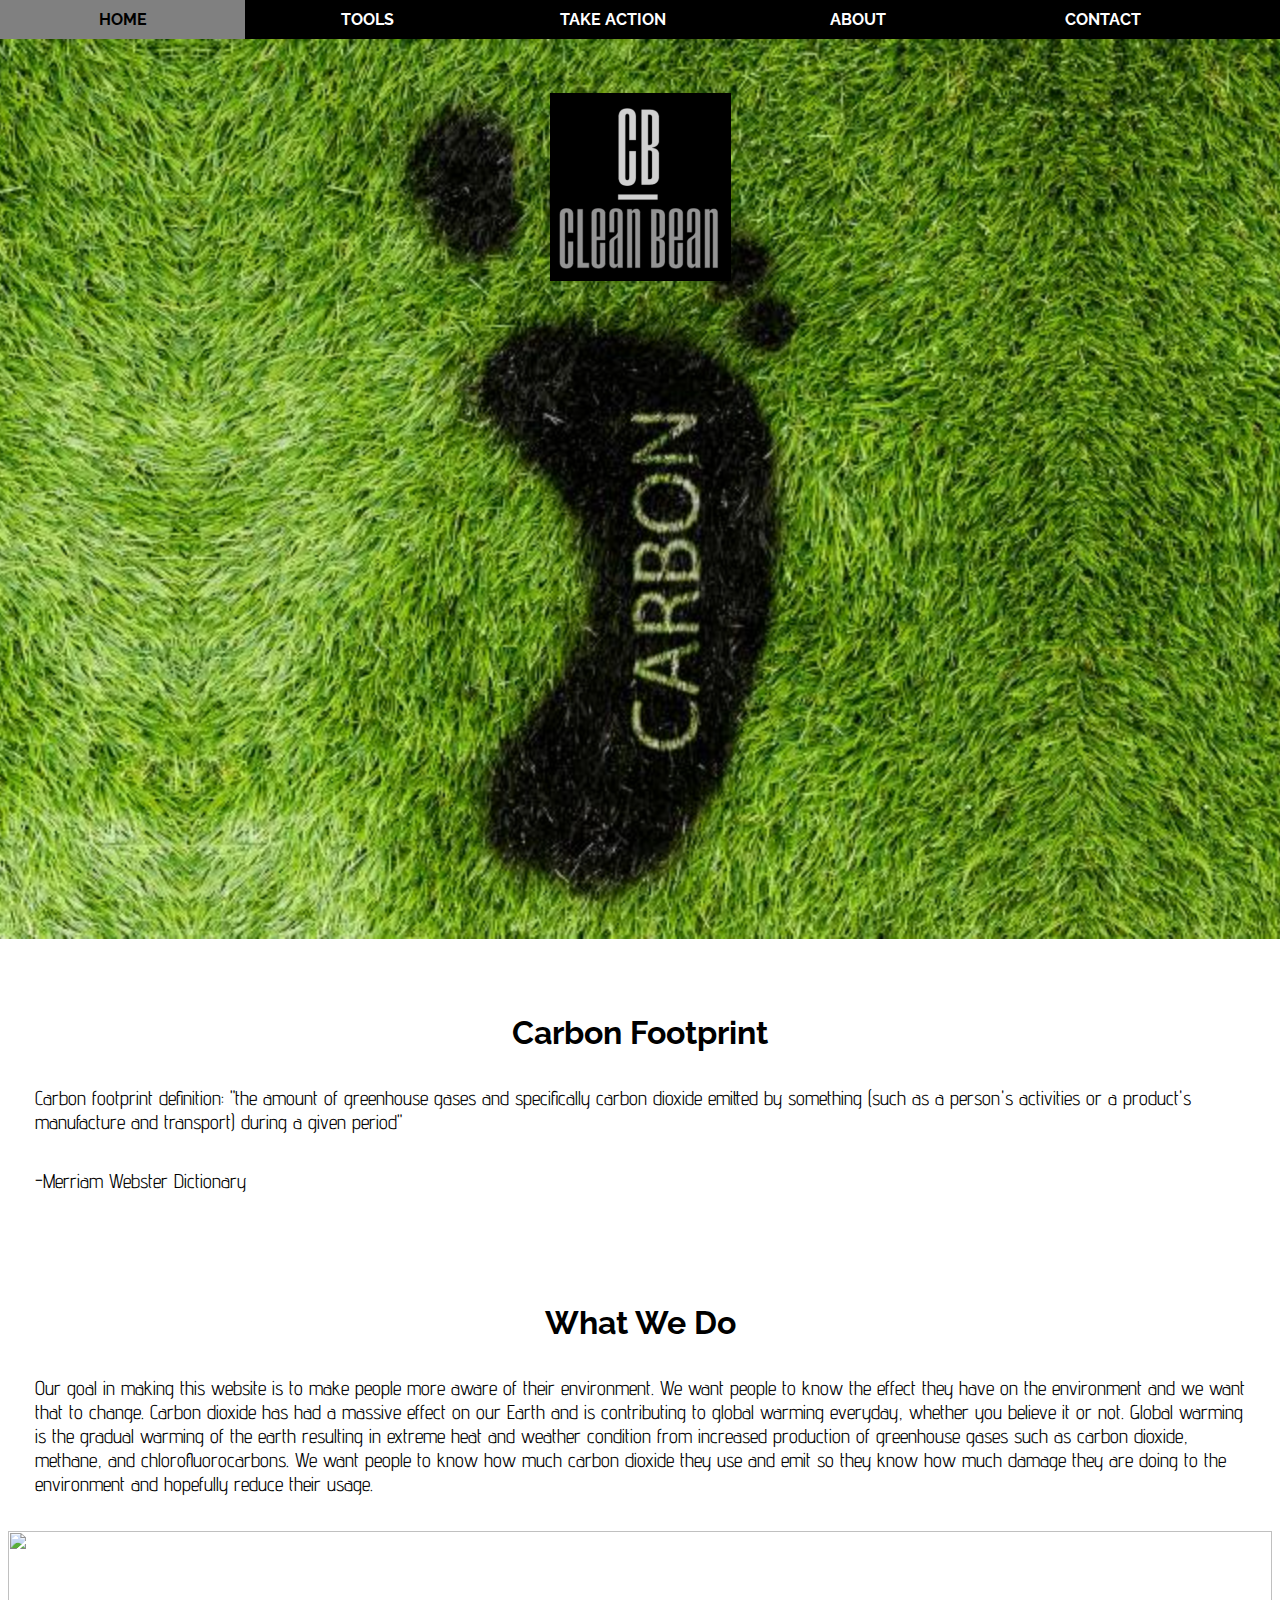
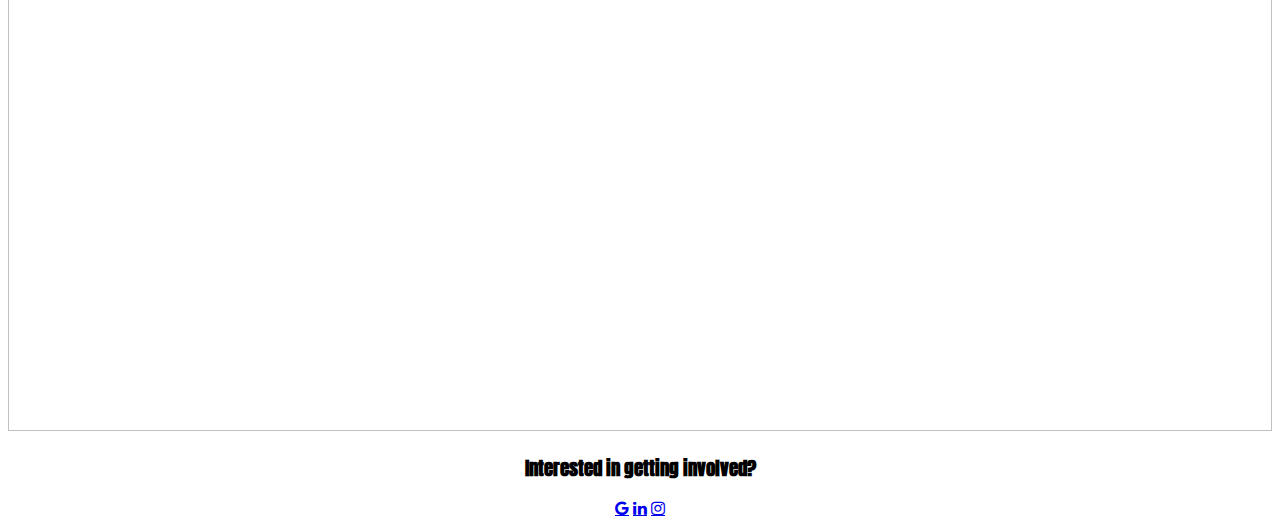
==== index.html @ 80c518c3 "UPDATED" ====
<!DOCTYPE html>

<html>

<style>
  body {
    background: white; no-repeat center center fixed;
    background-size: cover;
    height: 100%;
    overflow: scroll;
    border: 0px;
    margin: 0px auto;
  }
</style>

<head>
  <meta charset="UTF-8">
  <meta name="viewport" content="width=device-width, initial-scale=1"/>
  <meta name="viewport" content="width=device-width, initial-scale=1">
  <title>Clean Bean</title>
    <link rel="stylesheet" type="text/css" href="style.css">
    <link href="https://fonts.googleapis.com/css?family=Advent+Pro|Raleway&display=swap" rel="stylesheet">
    <link href="https://fonts.googleapis.com/css?family=Anton&display=swap" rel="stylesheet">
    <link rel="stylesheet" href="https://cdnjs.cloudflare.com/ajax/libs/font-awesome/4.7.0/css/font-awesome.min.css">
    <!-- bootstrap link -->
    <!-- <link rel="stylesheet" href="https://maxcdn.bootstrapcdn.com/bootstrap/3.4.0/css/bootstrap.min.css">
    <script src="https://ajax.googleapis.com/ajax/libs/jquery/3.4.1/jquery.min.js"></script>
    <script src="https://maxcdn.bootstrapcdn.com/bootstrap/3.4.0/js/bootstrap.min.js"></script> -->
    <style>
    body, html {
      height: 100%;
      margin: 0;
    }

    .bg {
      /* The image used */
      background-image: url("back.jpg");

      /* Full height */
      height: 100%;

      /* Center and scale the image nicely */
      background-position: center;
      background-repeat: no-repeat;
      background-size: cover;
    }
    </style>
</head>


<!-- <div class="wrapper">
  <h2>Elastic Tabs</h2>
  <h6>Click on tabs to see them in action</h6>
  <nav class="tabs">
    <div class="selector"></div>
    <a href="#" class="active"><i class="fab fa-superpowers"></i>Avengers</a>
    <a href="#"><i class="fas fa-hand-rock"></i>Hulk</a>
    <a href="#"><i class="fas fa-bolt"></i>Thor</a>
    <a href="#"><i class="fas fa-burn"></i>Marvel</a>
  </nav>
</div> -->

<div class="topnav">
  <a class="active" href="index.html">HOME</a>
  <a href="tools.html">TOOLS</a>
  <a href="takeaction.html">TAKE ACTION</a>
  <a href="about.html">ABOUT</a>
  <a href="contact.html">CONTACT</a>
</div>

<body>

  <div class="bg">
<br>
<br>
<br>
<center><a href= "tools.html"><img src= "logo.png" width= 181px height=187.5></a></div></center>


</div>

  <!-- </div>

<div class="container">
  <img src= "back.jpg" width= 1263.5px height= 855px>
        <div class="centered"><p style= "font-size: 100px; font-family: 'Anton', sans-serif; color: white; text-align: center">CLEAN BEAN</p></div>
</div>

</div> -->

<br>
<br>
<br>

<h1 style= "font-family: 'Raleway', sans-serif; text-align: center;"> Carbon Footprint</h1>
<p style= "font-family:  'Advent Pro', sans-serif; font-size: 20px; margin: 35px;">Carbon footprint definition: "the amount of greenhouse gases and specifically carbon dioxide emitted by something (such as a person's activities or a product's manufacture and transport) during a given period"</p></div>
<p style= "font-family:  'Advent Pro', sans-serif; font-size: 20px; margin: 35px;">-Merriam Webster Dictionary</p></div>

<br>
<br>
<br>


<h1 style= "font-family: 'Raleway', sans-serif; text-align: center;"> What We Do</h1>
<p style= "font-family:  'Advent Pro', sans-serif; font-size: 20px; margin: 35px;">Our goal in making this website is to make people more aware of their environment. We want people to know the effect they have on the environment and we want that to change. Carbon dioxide has had a massive effect on our Earth and is contributing to global warming everyday, whether you believe it or not. Global warming is the gradual warming of the earth resulting in extreme heat and weather condition from increased production of greenhouse gases such as carbon dioxide, methane, and chlorofluorocarbons. We want people to know how much carbon dioxide they use and emit so they know how much damage they are doing to the environment and hopefully reduce their usage.<br></p></div>

<div class="container">
  <img src= "https://dhggywfvre0o8.cloudfront.net/app/uploads/2017/11/22153252/Typeform-Blog-BlackFriday-Cover-AskAwesomely.jpg"  width= 1263.5px height= 500px>
        <h3><p style= "font-family: 'Anton', sans-serif; color: black; text-align: center;">Interested in getting involved?</p></h3>
          <a href="contact.html" class="fa fa-google"></a>
          <a href="https://www.linkedin.com/in/simaat-sarwar-587060181/" class="fa fa-linkedin"></a>
          <a href="https://www.instagram.com/ophellllia/?hl=en" class="fa fa-instagram"></a>

</div>

</div>
<!-- <div class="centered"> -->

<!-- <script type="text/json" src="navbar.js"></script> -->
</body>
---- style.css ----
.topnav {
    background-color: black;
    overflow: auto;
    float: none;


  }

  /* Style the links inside the navigation bar */
/* .topnav a {
    float: left;
    color: black;
    text-align: center;
    padding: 10px;
    text-decoration: none;
    font-size: 17px;
    width: 23%;
  } */

.topnav a {
     display: block;
     width: 225px;
     font-weight: bold;
     color: white;
     background-color:  black;
     text-align: center;
     padding: 10px;
     text-decoration: none;
     text-transform: uppercase;
     float: left;
     font-family:  'Raleway', sans-serif;

 }

  /* Change the color of links on hover */
 .topnav a:hover {
    background-color:  gray;
    color: black;
  }


  /* Container holding the image and the text */
  .container {
    position: relative;
    text-align: center;
    color: white;
  }

  /* Centered text */
.centered {
  position: absolute;
  top: 25%;
  left: 50%;
  transform: translate(-50%, -50%);
  font-size: 100;
  font-family:  'Advent Pro', sans-serif;
}

.column {
  float: left;
  width: 50%;
}

/* Clear floats after the columns */
.row:after {
  content: "";
  display: table;
  clear: both;
}


.button {
  background-color: #4CAF50; /* Green */
  border: none;
  color: white;
  padding: 16px 32px;
  text-align: center;
  text-decoration: none;
  display: inline-block;
  font-size: 16px;
  margin: 4px 2px;

  .button5 {
  background-color: white;
  color: black;
  border: 2px solid #555555;
}

.button5:hover {
  background-color: #555555;
  color: white;
}

.fa {
  padding: 20px;
  font-size: 30px;
  width: 30px;
  text-align: center;
  text-decoration: none;
  margin: 5px 2px;
  border-radius: 50%;
}

.fa:hover {
    opacity: 0.7;
}
.fa-google {
  background: #dd4b39;
  color: white;
}
.fa-linkedin {
background: #007bb5;
color: white;
}
.fa-instagram {
background: #125688;
color: white;
}

/* img{
  display: block;
  margin-left: auto;
  margin-right: auto;
  margin-top: 500px;
  width: 40%;
} */

/* body{
  font-family:  'Raleway', sans-serif;
}

h2{
  margin:0px;
  text-transform: uppercase;
}

h6{
  margin:0px;
  color:#777;
}

.wrapper{
  text-align:center;
  margin:50px auto;
}

.tabs{
  margin-top:50px;
  font-size:15px;
  padding:0px;
  list-style:none;
  background:#fff;
  box-shadow:0px 5px 20px rgba(0,0,0,0.1);
  display:inline-block;
  border-radius:50px;
  position:relative;
}

.tabs a{
  text-decoration:none;
  color: #777;
  text-transform:uppercase;
  padding:10px 20px;
  display:inline-block;
  position:relative;
  z-index:1;
  transition-duration:0.6s;
}

.tabs a.active{
  color:#fff;
}

.tabs a i{
  margin-right:5px;
}

.tabs .selector{
  height:100%;
  display:inline-block;
  position:absolute;
  left:0px;
  top:0px;
  z-index:1;
  border-radius:50px;
  transition-duration:0.6s;
  transition-timing-function: cubic-bezier(0.68, -0.55, 0.265, 1.55);

  background: #05abe0;
  background: -moz-linear-gradient(45deg, #05abe0 0%, #8200f4 100%);
  background: -webkit-linear-gradient(45deg, #05abe0 0%,#8200f4 100%);
  background: linear-gradient(45deg, #05abe0 0%,#8200f4 100%);
  filter: progid:DXImageTransform.Microsoft.gradient( startColorstr='#05abe0', endColorstr='#8200f4',GradientType=1 );
} */
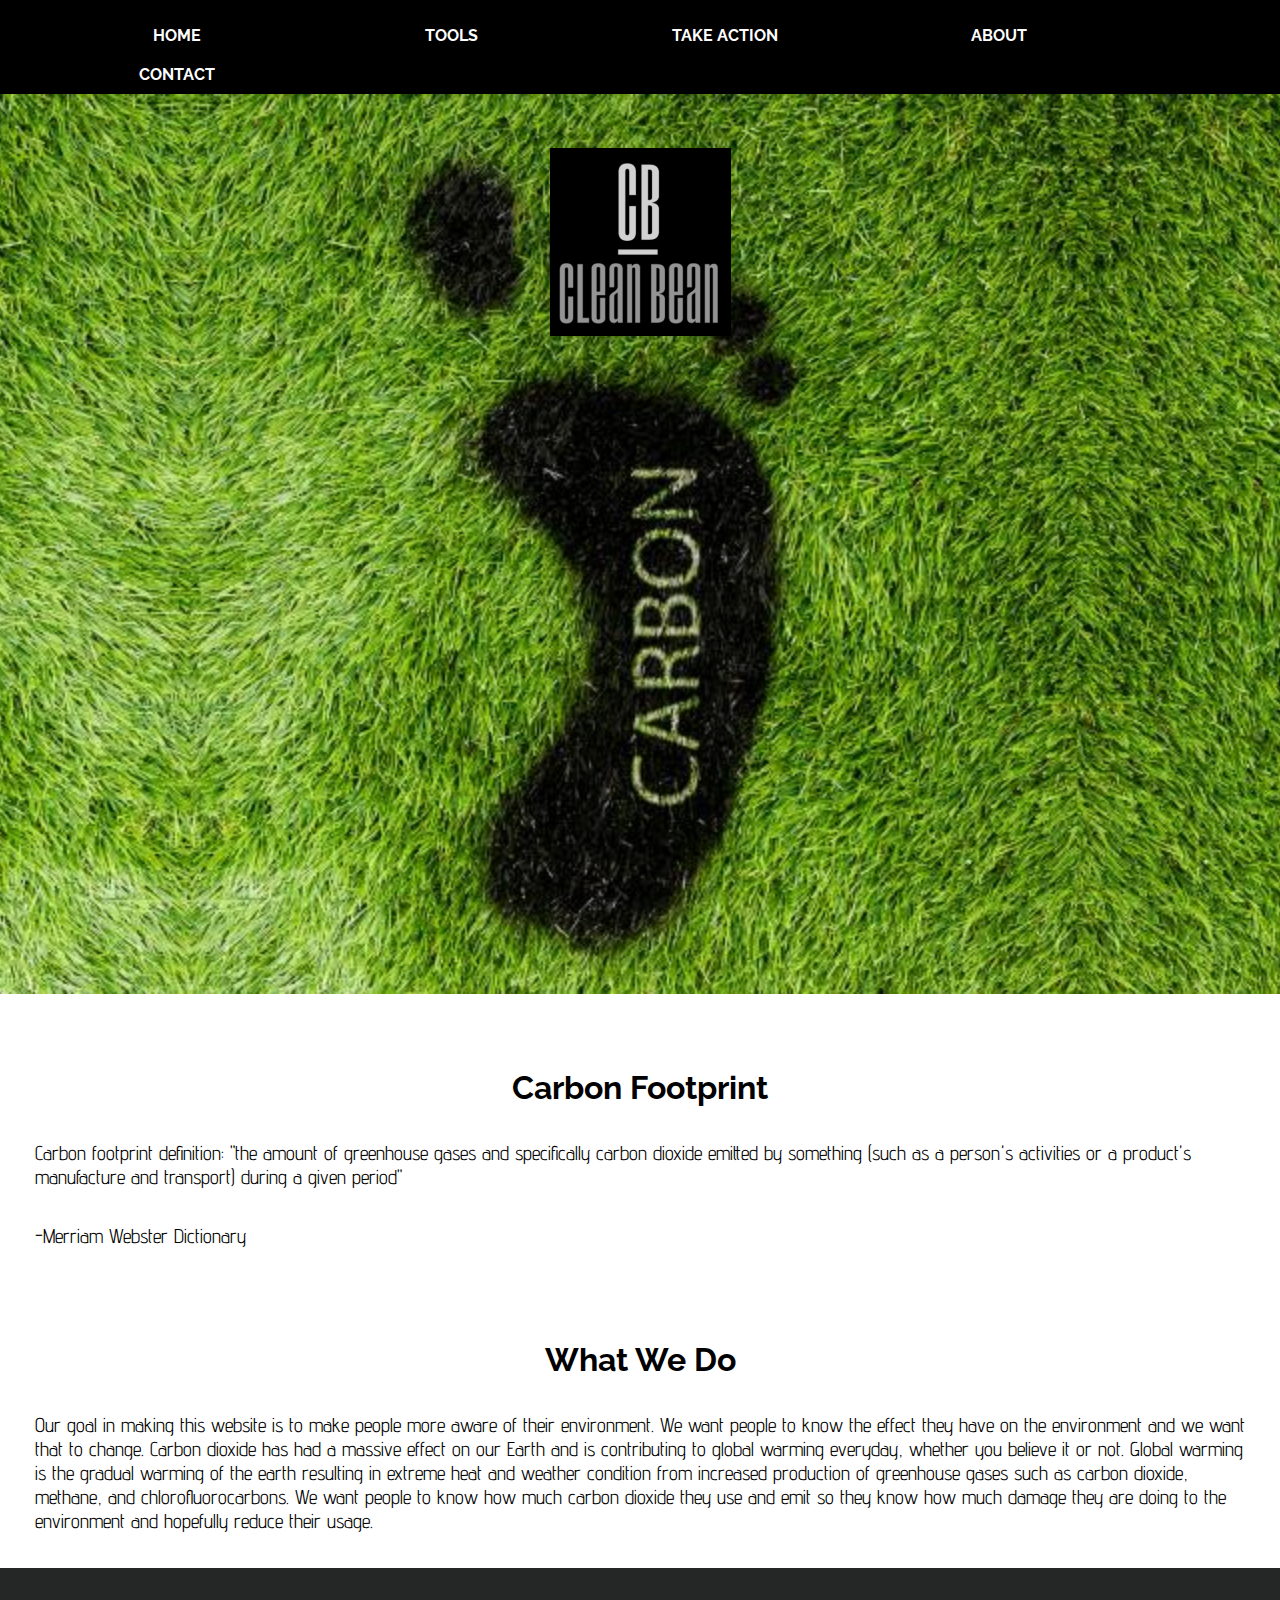
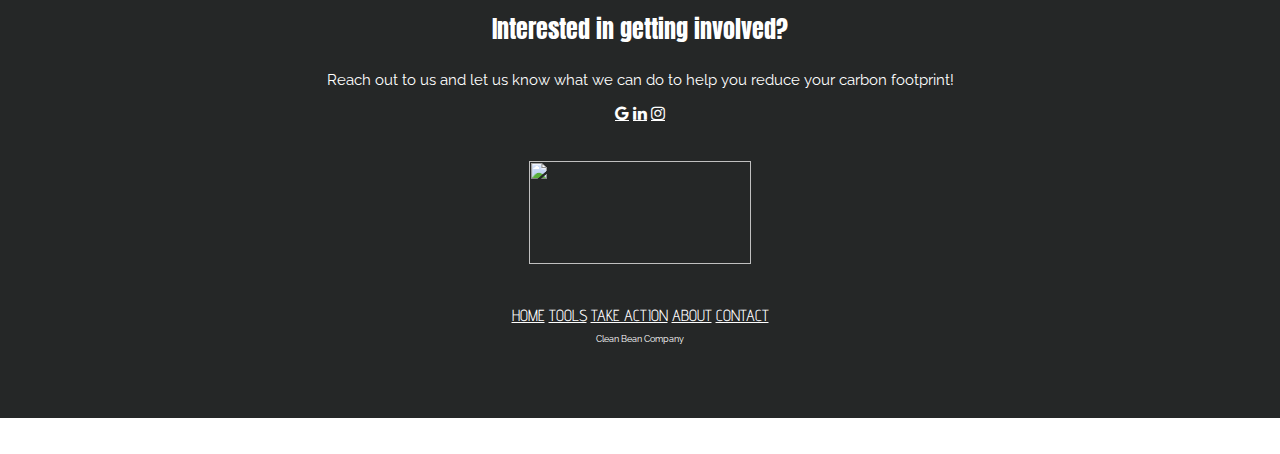
==== commit 5125cc4e: "UPDATED" ====
--- a/index.html
+++ b/index.html
@@ -44,28 +44,35 @@
       background-repeat: no-repeat;
       background-size: cover;
     }
+    a {
+  color: white;
+}
     </style>
 </head>
 
+<style>
+.footer {
+   left: 0;
+   bottom: 0;
+   width: 100%;
+   height: 50%;
+   background-color: #252727;
+   color: white;
+   text-align: center;
+   font-family:  'Advent Pro', sans-serif;
+}
 
-<!-- <div class="wrapper">
-  <h2>Elastic Tabs</h2>
-  <h6>Click on tabs to see them in action</h6>
-  <nav class="tabs">
-    <div class="selector"></div>
-    <a href="#" class="active"><i class="fab fa-superpowers"></i>Avengers</a>
-    <a href="#"><i class="fas fa-hand-rock"></i>Hulk</a>
-    <a href="#"><i class="fas fa-bolt"></i>Thor</a>
-    <a href="#"><i class="fas fa-burn"></i>Marvel</a>
-  </nav>
-</div> -->
+
+</style>
 
 <div class="topnav">
-  <a class="active" href="index.html">HOME</a>
-  <a href="tools.html">TOOLS</a>
-  <a href="takeaction.html">TAKE ACTION</a>
-  <a href="about.html">ABOUT</a>
-  <a href="contact.html">CONTACT</a>
+  <ul>
+    <li><a class="active" href="index.html">HOME</a></li>
+    <li><a href="tools.html">TOOLS</a></li>
+    <li><a href="takeaction.html">TAKE ACTION</a></li>
+    <li><a href="about.html">ABOUT</a></li>
+    <li><a href="contact.html">CONTACT</a></li>
+  </ul>
 </div>
 
 <body>
@@ -98,23 +105,37 @@
 
 <br>
 <br>
-<br>
+
 
 
 <h1 style= "font-family: 'Raleway', sans-serif; text-align: center;"> What We Do</h1>
 <p style= "font-family:  'Advent Pro', sans-serif; font-size: 20px; margin: 35px;">Our goal in making this website is to make people more aware of their environment. We want people to know the effect they have on the environment and we want that to change. Carbon dioxide has had a massive effect on our Earth and is contributing to global warming everyday, whether you believe it or not. Global warming is the gradual warming of the earth resulting in extreme heat and weather condition from increased production of greenhouse gases such as carbon dioxide, methane, and chlorofluorocarbons. We want people to know how much carbon dioxide they use and emit so they know how much damage they are doing to the environment and hopefully reduce their usage.<br></p></div>
 
-<div class="container">
-  <img src= "https://dhggywfvre0o8.cloudfront.net/app/uploads/2017/11/22153252/Typeform-Blog-BlackFriday-Cover-AskAwesomely.jpg"  width= 1263.5px height= 500px>
-        <h3><p style= "font-family: 'Anton', sans-serif; color: black; text-align: center;">Interested in getting involved?</p></h3>
-          <a href="contact.html" class="fa fa-google"></a>
-          <a href="https://www.linkedin.com/in/simaat-sarwar-587060181/" class="fa fa-linkedin"></a>
-          <a href="https://www.instagram.com/ophellllia/?hl=en" class="fa fa-instagram"></a>
+<div class="footer">
+  <br>
+  <p style= "font-size: 24px; font-family: 'Anton', sans-serif; color: white; text-align: center;">Interested in getting involved?</p>
+  <p style= "font-size: 15px; font-family: 'Raleway', sans-serif; color: white; text-align: center;">Reach out to us and let us know what we can do to help you reduce your carbon footprint!</p>
+    <!-- <a href="contact.html" class="fa fa-google"></a> -->
+    <a href="mailto:simaat.sarwar@gmail.com, kennanophelia@gmail.com" class="fa fa-google"></a>
+    <a href="https://www.linkedin.com/in/simaat-sarwar-587060181/" class="fa fa-linkedin"></a>
+    <a href="https://www.instagram.com/ophellllia/?hl=en" class="fa fa-instagram"></a>
+    <br><br><br>
+    <a href="https://girlswhocode.com/"><img src= "https://upload.wikimedia.org/wikipedia/commons/a/a1/GWC_logo_2016_.png" width= 222.15px height= 102.75px></a>
+    <br><br><br>
+    <a class="active" href="index.html">HOME</a>
+    <a href="tools.html">TOOLS</a>
+    <a href="takeaction.html">TAKE ACTION</a>
+    <a href="about.html">ABOUT</a>
+    <a href="contact.html">CONTACT</a>
+    <p style= "font-size: 9px; font-family: 'Raleway', sans-serif; color: white; text-align: center;">Clean Bean Company</p>
+</div>
+
+
+
+<br>
+<br>
+</div>
 
 </div>
 
-</div>
-<!-- <div class="centered"> -->
-
-<!-- <script type="text/json" src="navbar.js"></script> -->
 </body>
--- a/style.css
+++ b/style.css
@@ -2,6 +2,8 @@
     background-color: black;
     overflow: auto;
     float: none;
+    text-align: center;
+
 
 
   }
@@ -16,14 +18,18 @@
     font-size: 17px;
     width: 23%;
   } */
+.topnav li{
+      display:inline;
+  }
 
 .topnav a {
      display: block;
-     width: 225px;
+     width: 254px;
      font-weight: bold;
      color: white;
      background-color:  black;
      text-align: center;
+     display: inline-block;
      padding: 10px;
      text-decoration: none;
      text-transform: uppercase;
@@ -31,6 +37,7 @@
      font-family:  'Raleway', sans-serif;
 
  }
+
 
   /* Change the color of links on hover */
  .topnav a:hover {
@@ -117,6 +124,17 @@
 color: white;
 }
 
+.footer {
+   position: fixed;
+   left: 0;
+   bottom: 0;
+   width: 100%;
+   background-color: #404444;
+   color: white;
+   text-align: center;
+   font-family:  'Advent Pro', sans-serif;
+}
+
 /* img{
   display: block;
   margin-left: auto;
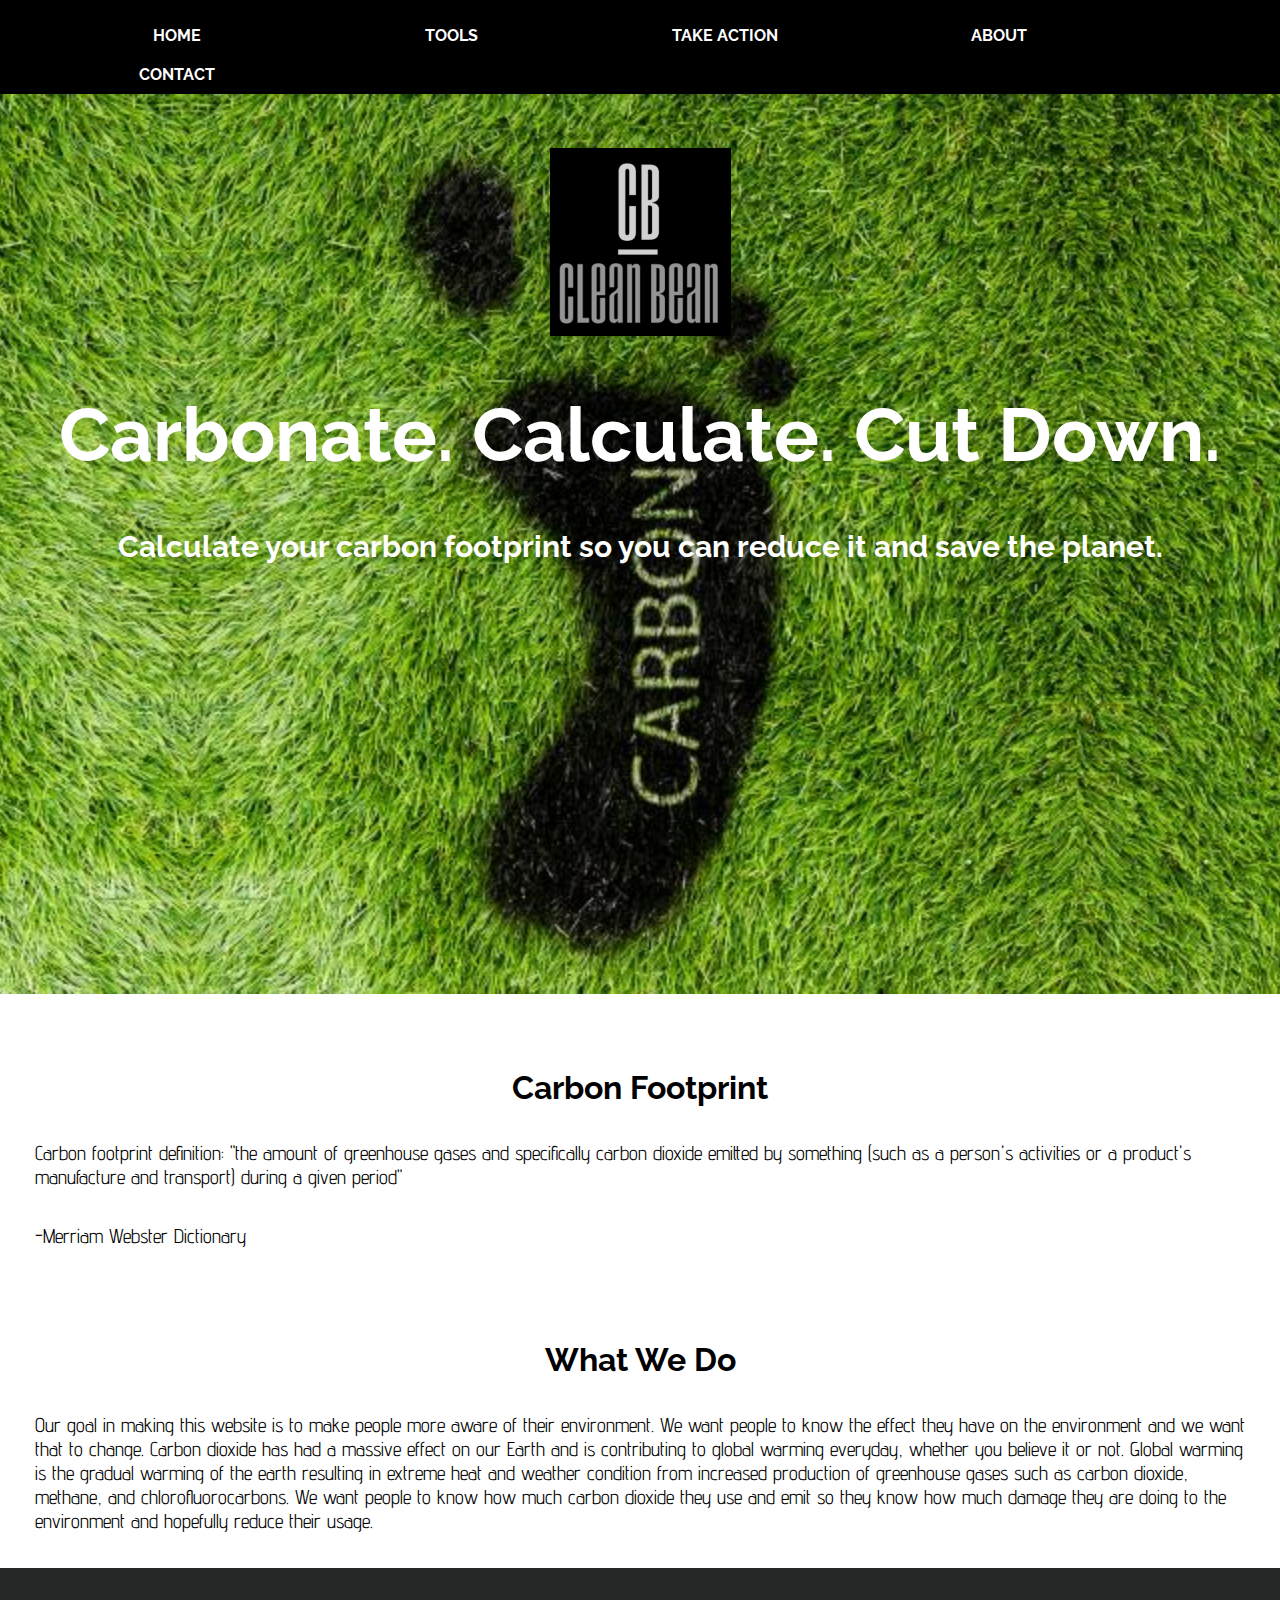
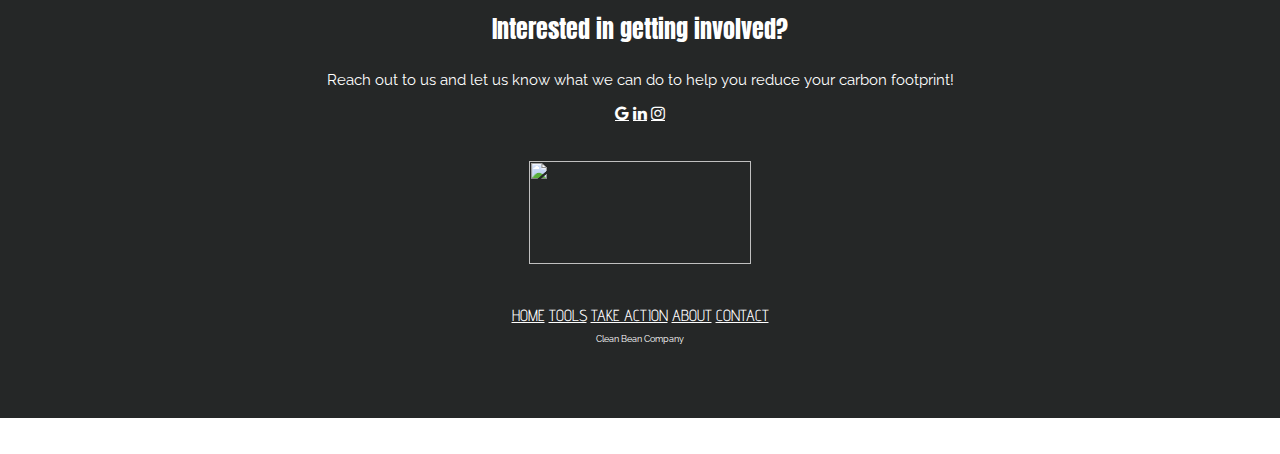
==== commit 04371360: "UPdated" ====
--- a/index.html
+++ b/index.html
@@ -81,8 +81,11 @@
 <br>
 <br>
 <br>
-<center><a href= "tools.html"><img src= "logo.png" width= 181px height=187.5></a></div></center>
-
+<center><a href= "tools.html"><img src= "logo.png" width= 181px height=187.5></a></center>
+<h1 style= "font-size: 75px; color: white; font-family: 'Raleway', sans-serif; text-align: center">Carbonate. Calculate. Cut Down.</h1>
+<h1 style= "font-size: 30px; color: white; font-family: 'Raleway', sans-serif; text-align: center">Calculate your carbon footprint so you can reduce it and save the planet.</h1>
+</div>
+</div>
 
 </div>
 
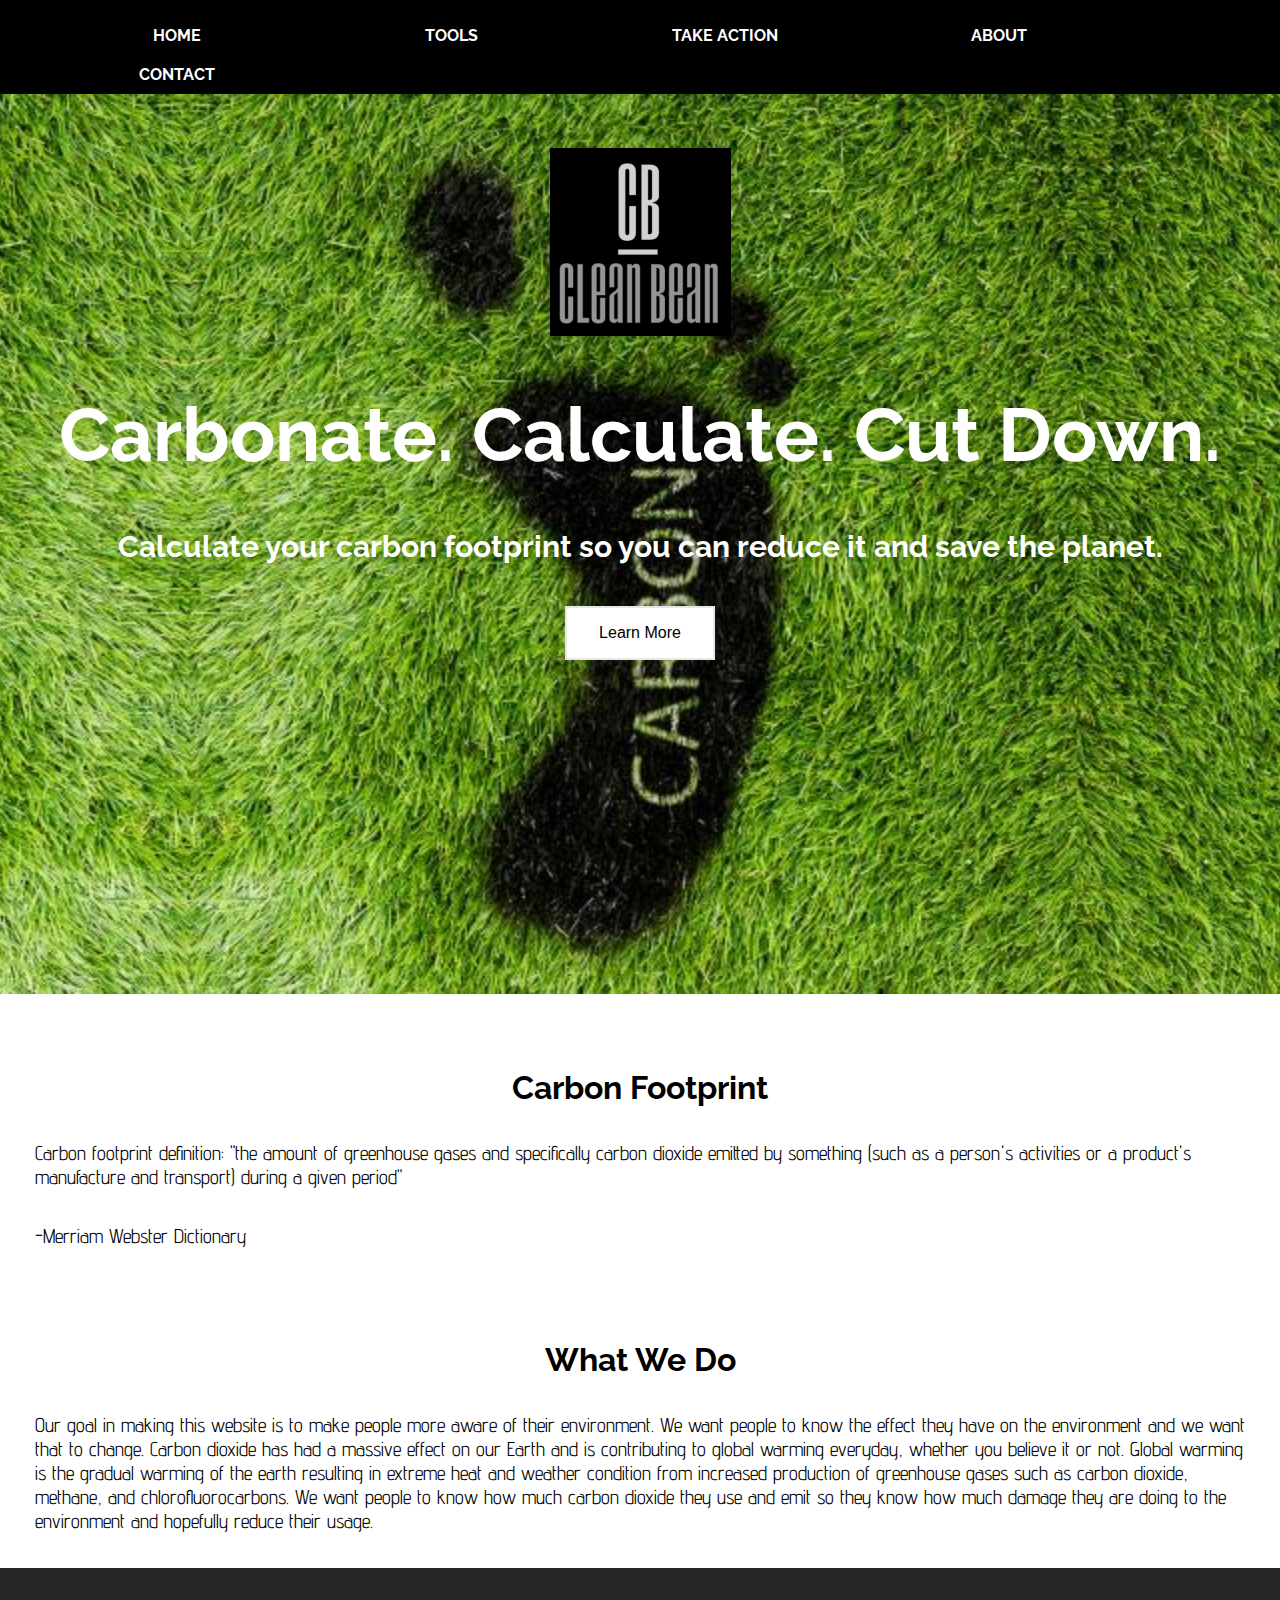
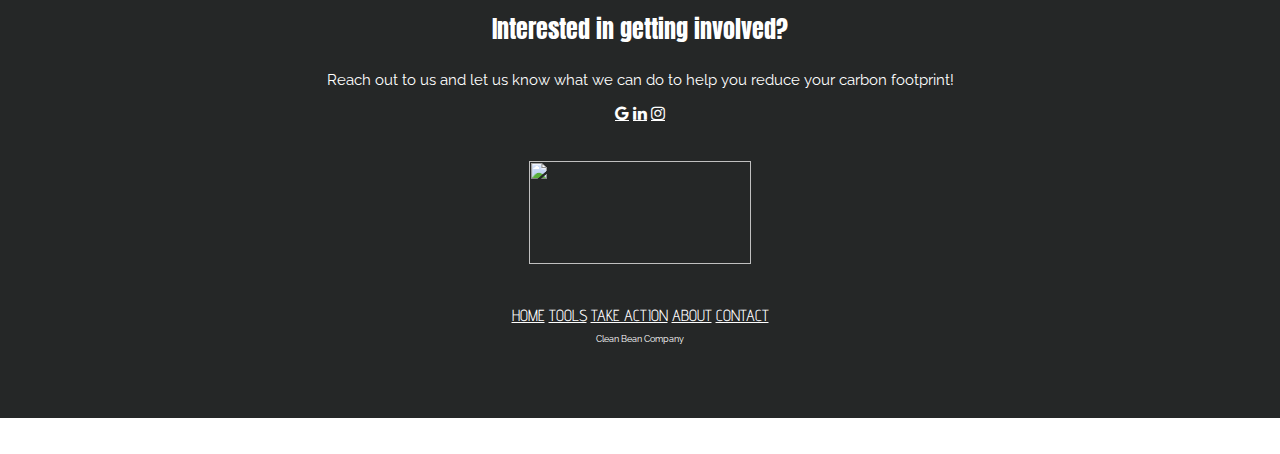
==== commit d928494d: "new" ====
--- a/index.html
+++ b/index.html
@@ -61,7 +61,27 @@
    text-align: center;
    font-family:  'Advent Pro', sans-serif;
 }
+.button {
+  background-color: #4CAF50; /* Green */
+  border: none;
+  color: white;
+  padding: 16px 32px;
+  text-align: center;
+  text-decoration: none;
+  display: inline-block;
+  font-size: 16px;
+  margin: 4px 2px;
+  -webkit-transition-duration: 0.4s; /* Safari */
+  transition-duration: 0.4s;
+  cursor: pointer;
+}
+.button4 {
+  background-color: white;
+  color: black;
+  border: 2px solid #e7e7e7;
+}
 
+.button4:hover {background-color: grey;}
 
 </style>
 
@@ -84,6 +104,7 @@
 <center><a href= "tools.html"><img src= "logo.png" width= 181px height=187.5></a></center>
 <h1 style= "font-size: 75px; color: white; font-family: 'Raleway', sans-serif; text-align: center">Carbonate. Calculate. Cut Down.</h1>
 <h1 style= "font-size: 30px; color: white; font-family: 'Raleway', sans-serif; text-align: center">Calculate your carbon footprint so you can reduce it and save the planet.</h1>
+<br><center><a href="tools.html"><button class="button button4">Learn More</button></center></a>
 </div>
 </div>
 
@@ -131,6 +152,8 @@
     <a href="about.html">ABOUT</a>
     <a href="contact.html">CONTACT</a>
     <p style= "font-size: 9px; font-family: 'Raleway', sans-serif; color: white; text-align: center;">Clean Bean Company</p>
+    <br>
+    <br>
 </div>
 
 
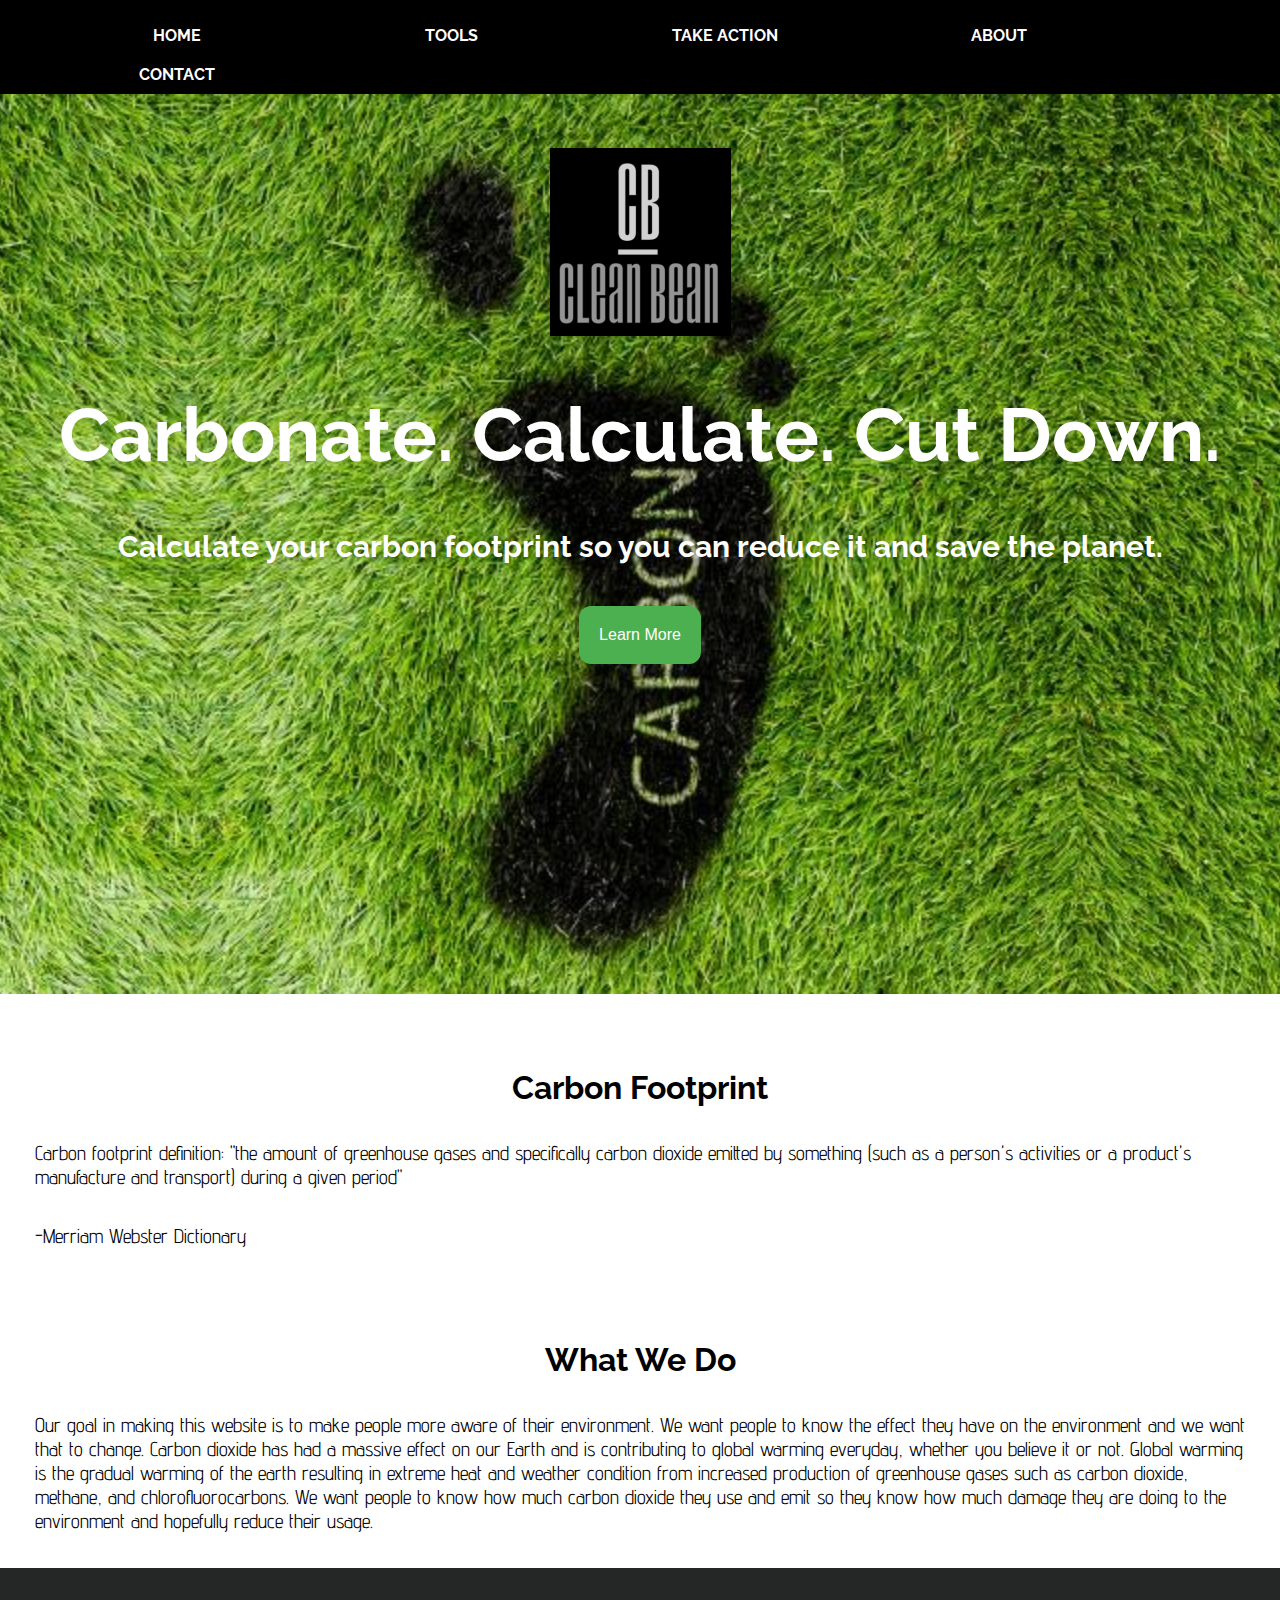
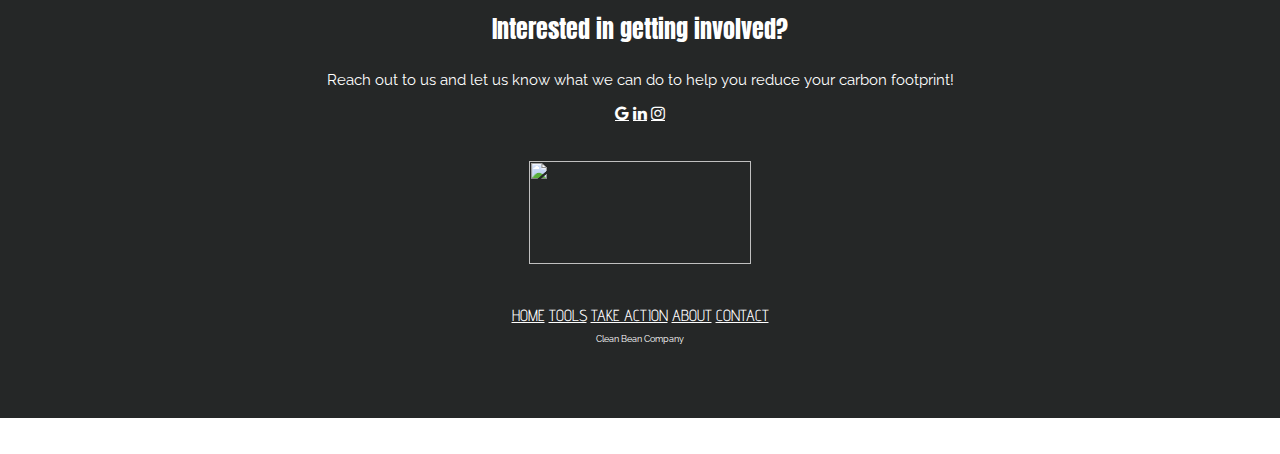
==== commit 7f3abac2: "API in progress" ====
--- a/index.html
+++ b/index.html
@@ -65,21 +65,15 @@
   background-color: #4CAF50; /* Green */
   border: none;
   color: white;
-  padding: 16px 32px;
+  padding: 20px;
   text-align: center;
   text-decoration: none;
   display: inline-block;
   font-size: 16px;
   margin: 4px 2px;
-  -webkit-transition-duration: 0.4s; /* Safari */
-  transition-duration: 0.4s;
   cursor: pointer;
 }
-.button4 {
-  background-color: white;
-  color: black;
-  border: 2px solid #e7e7e7;
-}
+.button4 {border-radius: 12px;}
 
 .button4:hover {background-color: grey;}
 
@@ -130,8 +124,6 @@
 <br>
 <br>
 
-
-
 <h1 style= "font-family: 'Raleway', sans-serif; text-align: center;"> What We Do</h1>
 <p style= "font-family:  'Advent Pro', sans-serif; font-size: 20px; margin: 35px;">Our goal in making this website is to make people more aware of their environment. We want people to know the effect they have on the environment and we want that to change. Carbon dioxide has had a massive effect on our Earth and is contributing to global warming everyday, whether you believe it or not. Global warming is the gradual warming of the earth resulting in extreme heat and weather condition from increased production of greenhouse gases such as carbon dioxide, methane, and chlorofluorocarbons. We want people to know how much carbon dioxide they use and emit so they know how much damage they are doing to the environment and hopefully reduce their usage.<br></p></div>
 
@@ -156,12 +148,8 @@
     <br>
 </div>
 
-
-
 <br>
 <br>
-</div>
-
-</div>
 
 </body>
+<html>
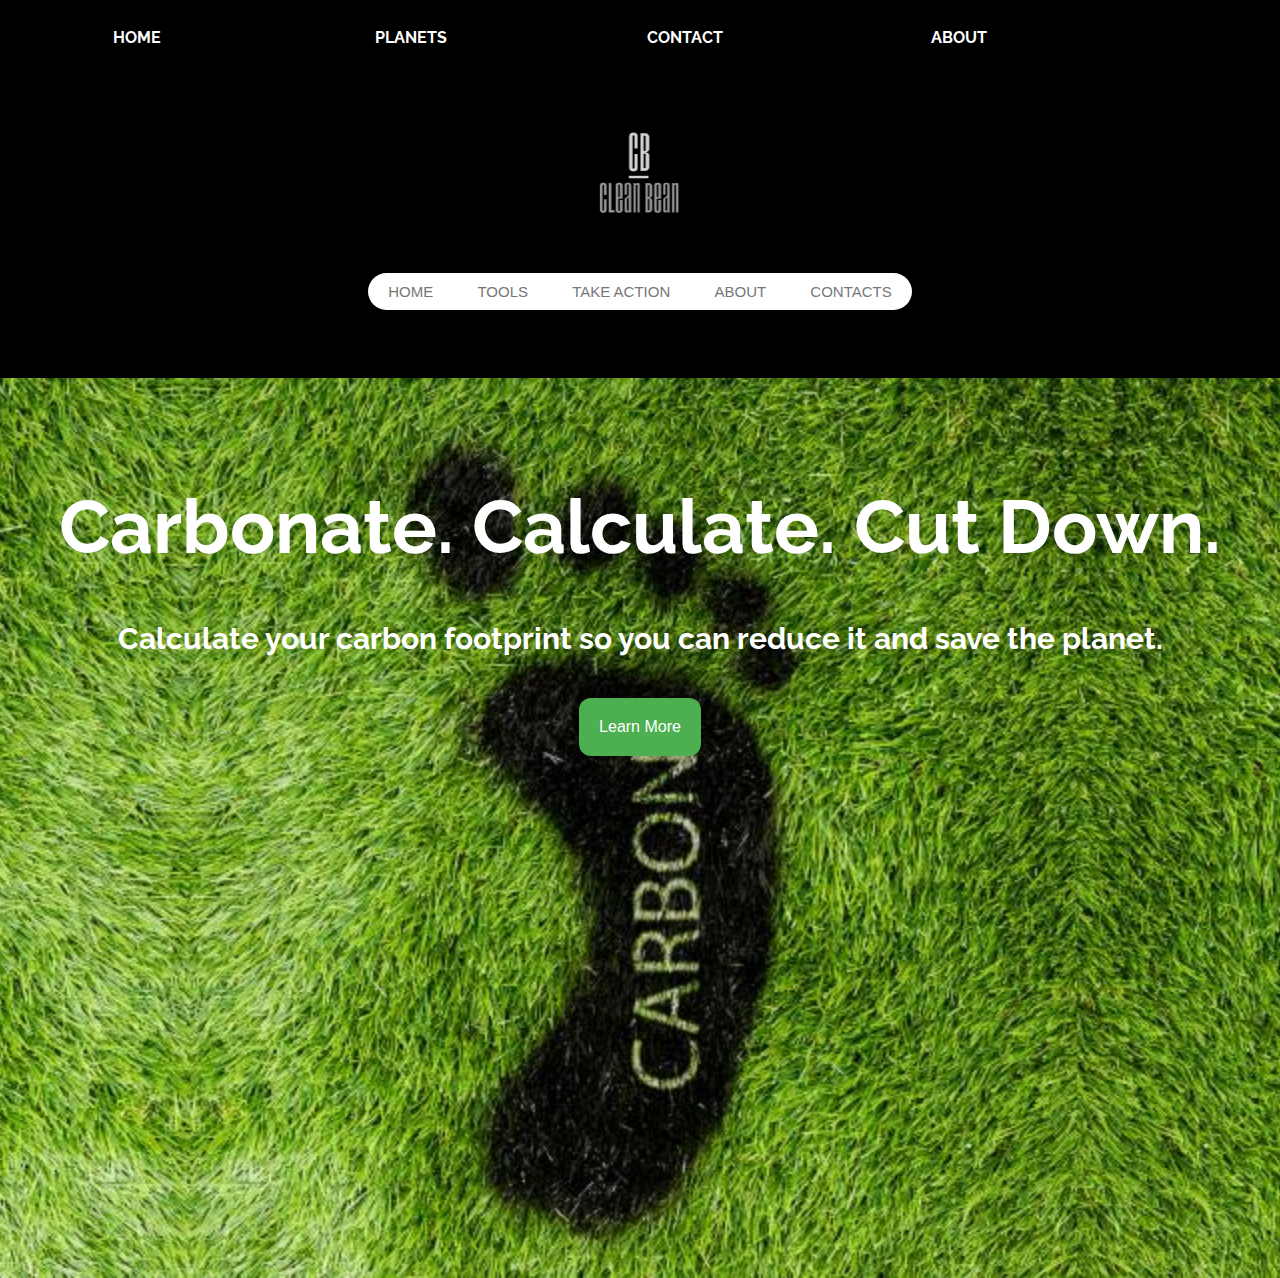
==== commit 5f0256d7: "updated" ====
--- a/index.html
+++ b/index.html
@@ -4,21 +4,31 @@
 
 <style>
   body {
-    background: white; no-repeat center center fixed;
+    background: black; no-repeat center center fixed;
     background-size: cover;
     height: 100%;
     overflow: scroll;
-    border: 0px;
-    margin: 0px auto;
   }
 </style>
+
 
 <head>
   <meta charset="UTF-8">
   <meta name="viewport" content="width=device-width, initial-scale=1"/>
-  <meta name="viewport" content="width=device-width, initial-scale=1">
-  <title>Clean Bean</title>
+  <title>Cosmos</title>
     <link rel="stylesheet" type="text/css" href="style.css">
+<<<<<<< Updated upstream
+  <link href="https://fonts.googleapis.com/css?family=Josefin+Slab|Monoton&display=swap" rel="stylesheet">
+  <link href="https://fonts.googleapis.com/css?family=Poiret+One&display=swap" rel="stylesheet">
+</head>
+
+<div class="topnav">
+  <a class="active" href="home.html">Home</a>
+  <a href="planets.html">Planets</a>
+  <a href="contact.html">Contact</a>
+  <a href="about.html">About</a>
+</div>
+=======
     <link href="https://fonts.googleapis.com/css?family=Advent+Pro|Raleway&display=swap" rel="stylesheet">
     <link href="https://fonts.googleapis.com/css?family=Anton&display=swap" rel="stylesheet">
     <link rel="stylesheet" href="https://cdnjs.cloudflare.com/ajax/libs/font-awesome/4.7.0/css/font-awesome.min.css">
@@ -26,6 +36,8 @@
     <!-- <link rel="stylesheet" href="https://maxcdn.bootstrapcdn.com/bootstrap/3.4.0/css/bootstrap.min.css">
     <script src="https://ajax.googleapis.com/ajax/libs/jquery/3.4.1/jquery.min.js"></script>
     <script src="https://maxcdn.bootstrapcdn.com/bootstrap/3.4.0/js/bootstrap.min.js"></script> -->
+    <script src="java.js" type="text/javascript"></script>
+    
     <style>
     body, html {
       height: 100%;
@@ -55,7 +67,7 @@
    left: 0;
    bottom: 0;
    width: 100%;
-   height: 50%;
+   height: 70%;
    background-color: #252727;
    color: white;
    text-align: center;
@@ -77,9 +89,80 @@
 
 .button4:hover {background-color: grey;}
 
+
+@import url('https://fonts.googleapis.com/css?family=Roboto');
+
+body{
+  font-family: 'Roboto', sans-serif;
+}
+
+h2{
+  margin:0px;
+  text-transform: uppercase;
+}
+
+h6{
+  margin:0px;
+  color:#777;
+}
+
+.wrapper{
+  text-align:center;
+  margin:50px auto;
+}
+
+.tabs{
+  margin-top:50px;
+  font-size:15px;
+  padding:0px;
+  list-style:none;
+  background:#fff;
+  box-shadow:0px 5px 20px rgba(0,0,0,0.1);
+  display:inline-block;
+  border-radius:50px;
+  position:relative;
+}
+
+.tabs a{
+  text-decoration:none;
+  color: #777;
+  text-transform:uppercase;
+  padding:10px 20px;
+  display:inline-block;
+  position:relative;
+  z-index:1;
+  transition-duration:0.6s;
+}
+
+.tabs a.active{
+  color:#fff;
+}
+
+.tabs a i{
+  margin-right:5px;
+}
+
+.tabs .selector{
+  height:100%;
+  display:inline-block;
+  position:absolute;
+  left:0px;
+  top:0px;
+  z-index:1;
+  border-radius:50px;
+  transition-duration:0.6s;
+  transition-timing-function: cubic-bezier(0.68, -0.55, 0.265, 1.55);
+  
+  background: #05abe0;
+  background: -moz-linear-gradient(45deg, #05abe0 0%, #8200f4 100%);
+  background: -webkit-linear-gradient(45deg, #05abe0 0%,#8200f4 100%);
+  background: linear-gradient(45deg, #05abe0 0%,#8200f4 100%);
+  filter: progid:DXImageTransform.Microsoft.gradient( startColorstr='#05abe0', endColorstr='#8200f4',GradientType=1 );
+}
+
 </style>
 
-<div class="topnav">
+<!-- <div class="topnav">
   <ul>
     <li><a class="active" href="index.html">HOME</a></li>
     <li><a href="tools.html">TOOLS</a></li>
@@ -87,15 +170,41 @@
     <li><a href="about.html">ABOUT</a></li>
     <li><a href="contact.html">CONTACT</a></li>
   </ul>
-</div>
-
-<body>
-
+</div> -->
+>>>>>>> Stashed changes
+
+<!-- <nav>
+  <div class="nav-wrapper">
+    <a href="#" class="brand-logo">Logo</a>
+    <ul id="nav-mobile" class="right hide-on-med-and-down">
+      <li><a href="sass.html">Sass</a></li>
+      <li><a href="badges.html">Components</a></li>
+      <li><a href="collapsible.html">JavaScript</a></li>
+    </ul>
+  </div>
+</nav> -->
+
+
+<div class="wrapper">
+    <center><a href= "tools.html"><img src= "logo.png" width= 90.5px height=93.75></a></center>
+    
+    <nav class="tabs">
+        <div class="selector"></div>
+        <a href="index.html">Home</a>
+        <a href="tools.html">Tools</a>
+        <a href="takeaction.html">Take Action</a>
+        <a href="about.html">About</a>
+        <a href="contact.html">Contacts</a>
+      </nav>
+    </div>
+
+<<<<<<< Updated upstream
+=======
   <div class="bg">
 <br>
 <br>
 <br>
-<center><a href= "tools.html"><img src= "logo.png" width= 181px height=187.5></a></center>
+<!-- <center><a href= "tools.html"><img src= "logo.png" width= 181px height=187.5></a></center> -->
 <h1 style= "font-size: 75px; color: white; font-family: 'Raleway', sans-serif; text-align: center">Carbonate. Calculate. Cut Down.</h1>
 <h1 style= "font-size: 30px; color: white; font-family: 'Raleway', sans-serif; text-align: center">Calculate your carbon footprint so you can reduce it and save the planet.</h1>
 <br><center><a href="tools.html"><button class="button button4">Learn More</button></center></a>
@@ -106,50 +215,10 @@
 
   <!-- </div>
 
+>>>>>>> Stashed changes
 <div class="container">
-  <img src= "back.jpg" width= 1263.5px height= 855px>
-        <div class="centered"><p style= "font-size: 100px; font-family: 'Anton', sans-serif; color: white; text-align: center">CLEAN BEAN</p></div>
-</div>
-
-</div> -->
-
-<br>
-<br>
-<br>
-
-<h1 style= "font-family: 'Raleway', sans-serif; text-align: center;"> Carbon Footprint</h1>
-<p style= "font-family:  'Advent Pro', sans-serif; font-size: 20px; margin: 35px;">Carbon footprint definition: "the amount of greenhouse gases and specifically carbon dioxide emitted by something (such as a person's activities or a product's manufacture and transport) during a given period"</p></div>
-<p style= "font-family:  'Advent Pro', sans-serif; font-size: 20px; margin: 35px;">-Merriam Webster Dictionary</p></div>
-
-<br>
-<br>
-
-<h1 style= "font-family: 'Raleway', sans-serif; text-align: center;"> What We Do</h1>
-<p style= "font-family:  'Advent Pro', sans-serif; font-size: 20px; margin: 35px;">Our goal in making this website is to make people more aware of their environment. We want people to know the effect they have on the environment and we want that to change. Carbon dioxide has had a massive effect on our Earth and is contributing to global warming everyday, whether you believe it or not. Global warming is the gradual warming of the earth resulting in extreme heat and weather condition from increased production of greenhouse gases such as carbon dioxide, methane, and chlorofluorocarbons. We want people to know how much carbon dioxide they use and emit so they know how much damage they are doing to the environment and hopefully reduce their usage.<br></p></div>
-
-<div class="footer">
-  <br>
-  <p style= "font-size: 24px; font-family: 'Anton', sans-serif; color: white; text-align: center;">Interested in getting involved?</p>
-  <p style= "font-size: 15px; font-family: 'Raleway', sans-serif; color: white; text-align: center;">Reach out to us and let us know what we can do to help you reduce your carbon footprint!</p>
-    <!-- <a href="contact.html" class="fa fa-google"></a> -->
-    <a href="mailto:simaat.sarwar@gmail.com, kennanophelia@gmail.com" class="fa fa-google"></a>
-    <a href="https://www.linkedin.com/in/simaat-sarwar-587060181/" class="fa fa-linkedin"></a>
-    <a href="https://www.instagram.com/ophellllia/?hl=en" class="fa fa-instagram"></a>
-    <br><br><br>
-    <a href="https://girlswhocode.com/"><img src= "https://upload.wikimedia.org/wikipedia/commons/a/a1/GWC_logo_2016_.png" width= 222.15px height= 102.75px></a>
-    <br><br><br>
-    <a class="active" href="index.html">HOME</a>
-    <a href="tools.html">TOOLS</a>
-    <a href="takeaction.html">TAKE ACTION</a>
-    <a href="about.html">ABOUT</a>
-    <a href="contact.html">CONTACT</a>
-    <p style= "font-size: 9px; font-family: 'Raleway', sans-serif; color: white; text-align: center;">Clean Bean Company</p>
-    <br>
-    <br>
-</div>
-
-<br>
-<br>
+<img src= "back.jpg">
+<div class="centered"><p style= "font-size: 175px; font-family: 'Monoton', cursive; text-align: center">COSMOS</p></div>
+</div>
 
 </body>
-<html>
--- a/style.css
+++ b/style.css
@@ -210,3 +210,73 @@
   background: linear-gradient(45deg, #05abe0 0%,#8200f4 100%);
   filter: progid:DXImageTransform.Microsoft.gradient( startColorstr='#05abe0', endColorstr='#8200f4',GradientType=1 );
 } */
+
+@import url('https://fonts.googleapis.com/css?family=Roboto');
+
+body{
+  font-family: 'Roboto', sans-serif;
+}
+
+h2{
+  margin:0px;
+  text-transform: uppercase;
+}
+
+h6{
+  margin:0px;
+  color:#777;
+}
+
+.wrapper{
+  text-align:center;
+  margin:50px auto;
+}
+
+.tabs{
+  margin-top:50px;
+  font-size:15px;
+  padding:0px;
+  list-style:none;
+  background:#fff;
+  box-shadow:0px 5px 20px rgba(0,0,0,0.1);
+  display:inline-block;
+  border-radius:50px;
+  position:relative;
+}
+
+.tabs a{
+  text-decoration:none;
+  color: #777;
+  text-transform:uppercase;
+  padding:10px 20px;
+  display:inline-block;
+  position:relative;
+  z-index:1;
+  transition-duration:0.6s;
+}
+
+.tabs a.active{
+  color:#fff;
+}
+
+.tabs a i{
+  margin-right:5px;
+}
+
+.tabs .selector{
+  height:100%;
+  display:inline-block;
+  position:absolute;
+  left:0px;
+  top:0px;
+  z-index:1;
+  border-radius:50px;
+  transition-duration:0.6s;
+  transition-timing-function: cubic-bezier(0.68, -0.55, 0.265, 1.55);
+  
+  background: #05abe0;
+  background: -moz-linear-gradient(45deg, #05abe0 0%, #8200f4 100%);
+  background: -webkit-linear-gradient(45deg, #05abe0 0%,#8200f4 100%);
+  background: linear-gradient(45deg, #05abe0 0%,#8200f4 100%);
+  filter: progid:DXImageTransform.Microsoft.gradient( startColorstr='#05abe0', endColorstr='#8200f4',GradientType=1 );
+}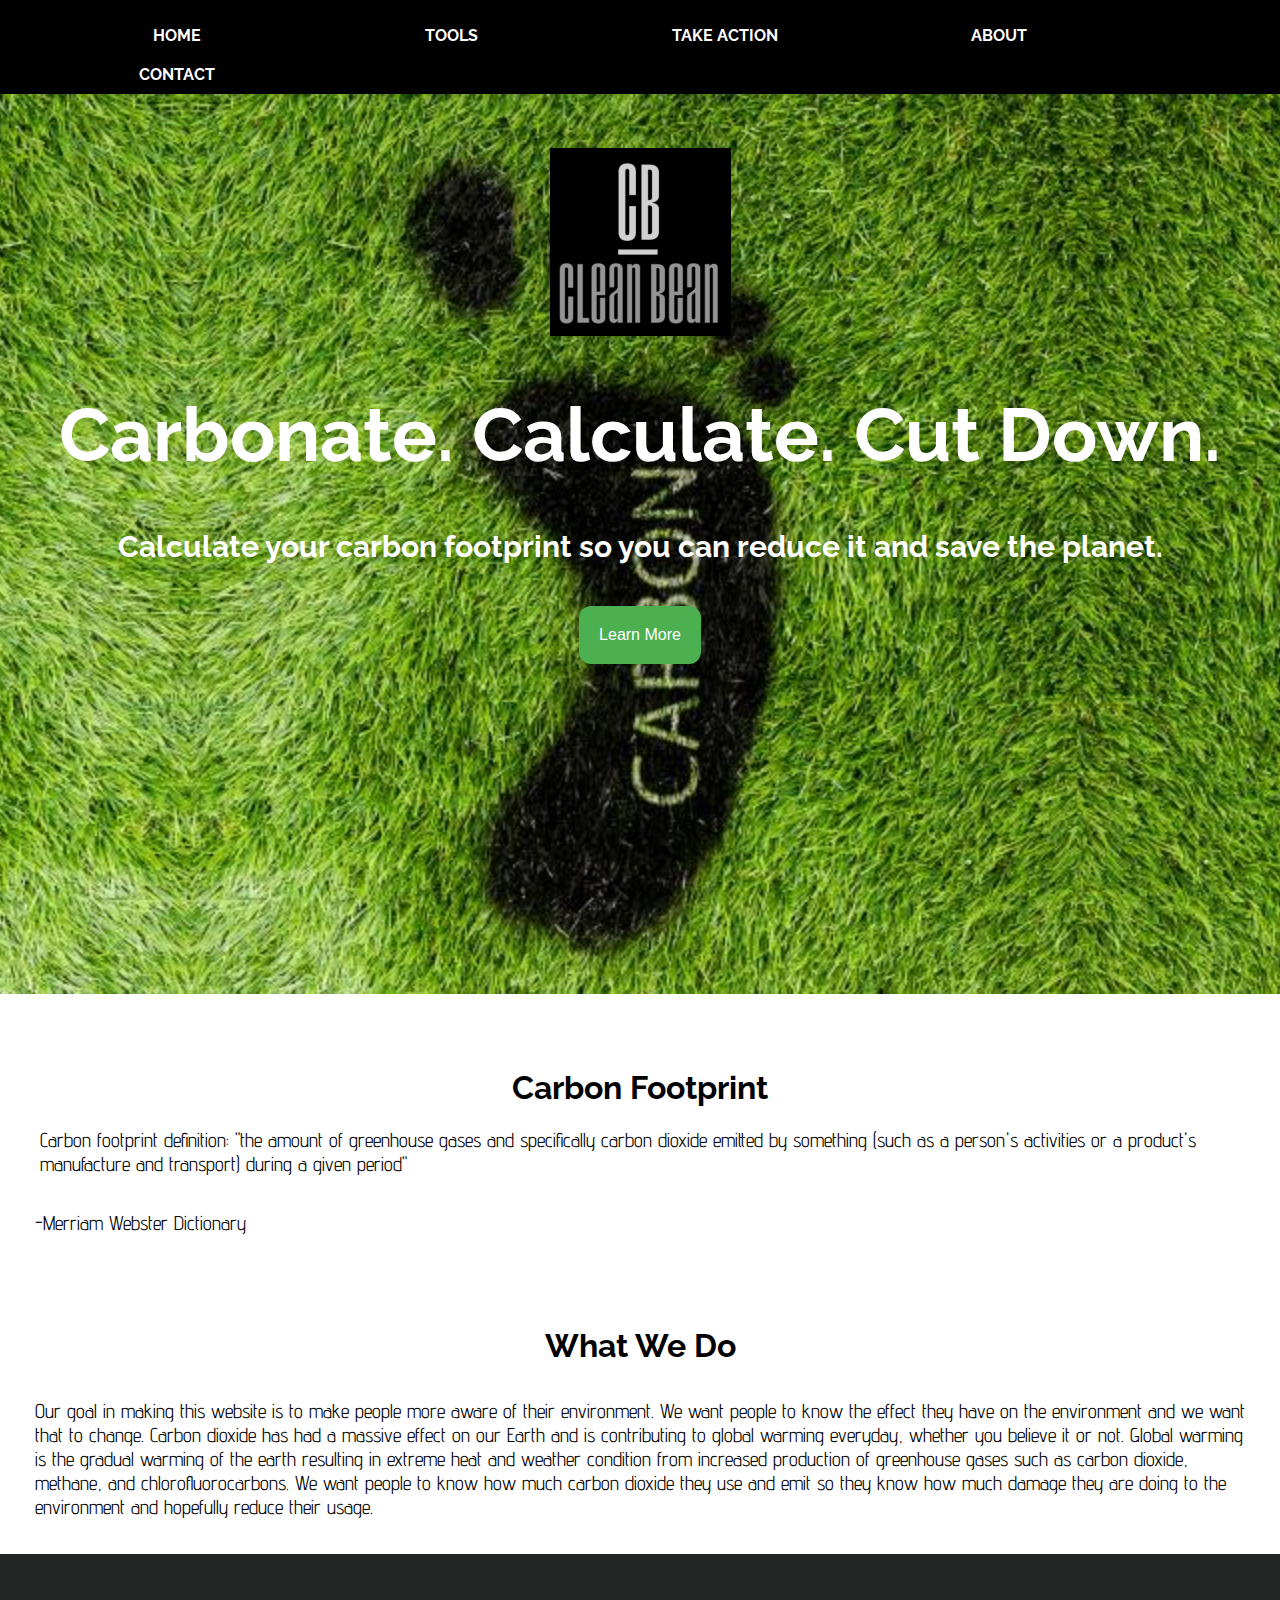
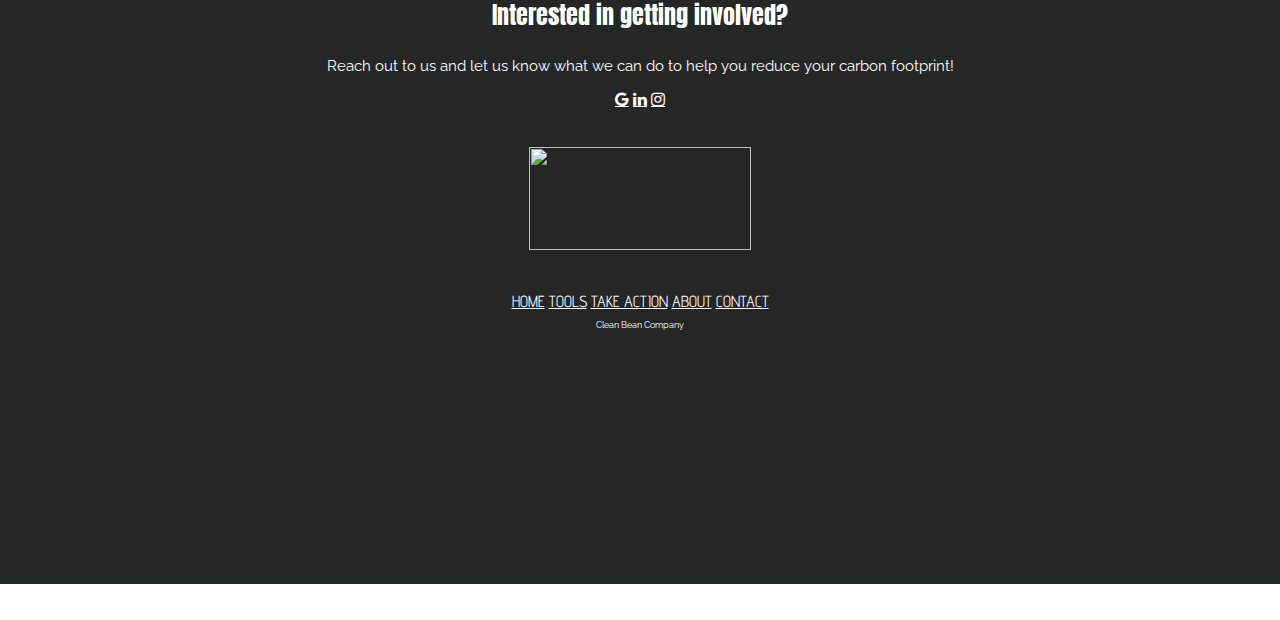
==== commit 35950830: "updated" ====
--- a/index.html
+++ b/index.html
@@ -4,31 +4,20 @@
 
 <style>
   body {
-    background: black; no-repeat center center fixed;
+    background: white; no-repeat center center fixed;
     background-size: cover;
     height: 100%;
     overflow: scroll;
+    border: 0px;
+    margin: 0px auto;
   }
 </style>
-
 
 <head>
   <meta charset="UTF-8">
   <meta name="viewport" content="width=device-width, initial-scale=1"/>
-  <title>Cosmos</title>
+  <title>Clean Bean</title>
     <link rel="stylesheet" type="text/css" href="style.css">
-<<<<<<< Updated upstream
-  <link href="https://fonts.googleapis.com/css?family=Josefin+Slab|Monoton&display=swap" rel="stylesheet">
-  <link href="https://fonts.googleapis.com/css?family=Poiret+One&display=swap" rel="stylesheet">
-</head>
-
-<div class="topnav">
-  <a class="active" href="home.html">Home</a>
-  <a href="planets.html">Planets</a>
-  <a href="contact.html">Contact</a>
-  <a href="about.html">About</a>
-</div>
-=======
     <link href="https://fonts.googleapis.com/css?family=Advent+Pro|Raleway&display=swap" rel="stylesheet">
     <link href="https://fonts.googleapis.com/css?family=Anton&display=swap" rel="stylesheet">
     <link rel="stylesheet" href="https://cdnjs.cloudflare.com/ajax/libs/font-awesome/4.7.0/css/font-awesome.min.css">
@@ -36,8 +25,6 @@
     <!-- <link rel="stylesheet" href="https://maxcdn.bootstrapcdn.com/bootstrap/3.4.0/css/bootstrap.min.css">
     <script src="https://ajax.googleapis.com/ajax/libs/jquery/3.4.1/jquery.min.js"></script>
     <script src="https://maxcdn.bootstrapcdn.com/bootstrap/3.4.0/js/bootstrap.min.js"></script> -->
-    <script src="java.js" type="text/javascript"></script>
-    
     <style>
     body, html {
       height: 100%;
@@ -89,80 +76,9 @@
 
 .button4:hover {background-color: grey;}
 
-
-@import url('https://fonts.googleapis.com/css?family=Roboto');
-
-body{
-  font-family: 'Roboto', sans-serif;
-}
-
-h2{
-  margin:0px;
-  text-transform: uppercase;
-}
-
-h6{
-  margin:0px;
-  color:#777;
-}
-
-.wrapper{
-  text-align:center;
-  margin:50px auto;
-}
-
-.tabs{
-  margin-top:50px;
-  font-size:15px;
-  padding:0px;
-  list-style:none;
-  background:#fff;
-  box-shadow:0px 5px 20px rgba(0,0,0,0.1);
-  display:inline-block;
-  border-radius:50px;
-  position:relative;
-}
-
-.tabs a{
-  text-decoration:none;
-  color: #777;
-  text-transform:uppercase;
-  padding:10px 20px;
-  display:inline-block;
-  position:relative;
-  z-index:1;
-  transition-duration:0.6s;
-}
-
-.tabs a.active{
-  color:#fff;
-}
-
-.tabs a i{
-  margin-right:5px;
-}
-
-.tabs .selector{
-  height:100%;
-  display:inline-block;
-  position:absolute;
-  left:0px;
-  top:0px;
-  z-index:1;
-  border-radius:50px;
-  transition-duration:0.6s;
-  transition-timing-function: cubic-bezier(0.68, -0.55, 0.265, 1.55);
-  
-  background: #05abe0;
-  background: -moz-linear-gradient(45deg, #05abe0 0%, #8200f4 100%);
-  background: -webkit-linear-gradient(45deg, #05abe0 0%,#8200f4 100%);
-  background: linear-gradient(45deg, #05abe0 0%,#8200f4 100%);
-  filter: progid:DXImageTransform.Microsoft.gradient( startColorstr='#05abe0', endColorstr='#8200f4',GradientType=1 );
-}
-
 </style>
 
-<!-- <div class="topnav">
+<div class="topnav">
   <ul>
     <li><a class="active" href="index.html">HOME</a></li>
     <li><a href="tools.html">TOOLS</a></li>
@@ -170,41 +86,15 @@
     <li><a href="about.html">ABOUT</a></li>
     <li><a href="contact.html">CONTACT</a></li>
   </ul>
-</div> -->
->>>>>>> Stashed changes
+</div>
 
-<!-- <nav>
-  <div class="nav-wrapper">
-    <a href="#" class="brand-logo">Logo</a>
-    <ul id="nav-mobile" class="right hide-on-med-and-down">
-      <li><a href="sass.html">Sass</a></li>
-      <li><a href="badges.html">Components</a></li>
-      <li><a href="collapsible.html">JavaScript</a></li>
-    </ul>
-  </div>
-</nav> -->
+<body>
 
-
-<div class="wrapper">
-    <center><a href= "tools.html"><img src= "logo.png" width= 90.5px height=93.75></a></center>
-    
-    <nav class="tabs">
-        <div class="selector"></div>
-        <a href="index.html">Home</a>
-        <a href="tools.html">Tools</a>
-        <a href="takeaction.html">Take Action</a>
-        <a href="about.html">About</a>
-        <a href="contact.html">Contacts</a>
-      </nav>
-    </div>
-
-<<<<<<< Updated upstream
-=======
   <div class="bg">
 <br>
 <br>
 <br>
-<!-- <center><a href= "tools.html"><img src= "logo.png" width= 181px height=187.5></a></center> -->
+<center><a href= "tools.html"><img src= "logo.png" width= 181px height=187.5></a></center>
 <h1 style= "font-size: 75px; color: white; font-family: 'Raleway', sans-serif; text-align: center">Carbonate. Calculate. Cut Down.</h1>
 <h1 style= "font-size: 30px; color: white; font-family: 'Raleway', sans-serif; text-align: center">Calculate your carbon footprint so you can reduce it and save the planet.</h1>
 <br><center><a href="tools.html"><button class="button button4">Learn More</button></center></a>
@@ -215,10 +105,50 @@
 
   <!-- </div>
 
->>>>>>> Stashed changes
 <div class="container">
-<img src= "back.jpg">
-<div class="centered"><p style= "font-size: 175px; font-family: 'Monoton', cursive; text-align: center">COSMOS</p></div>
+  <img src= "back.jpg" width= 1263.5px height= 855px>
+        <div class="centered"><p style= "font-size: 100px; font-family: 'Anton', sans-serif; color: white; text-align: center">CLEAN BEAN</p></div>
 </div>
 
+</div> -->
+
+<br>
+<br>
+<br>
+
+<h1 style= "font-family: 'Raleway', sans-serif; text-align: center;"> Carbon Footprint</h1>
+<p style= "font-family:  'Advent Pro', sans-serif; font-size: 20px; margin-left: 40px; margin-right: 40px;">Carbon footprint definition: "the amount of greenhouse gases and specifically carbon dioxide emitted by something (such as a person's activities or a product's manufacture and transport) during a given period"</p></div>
+<p style= "font-family:  'Advent Pro', sans-serif; font-size: 20px; margin: 35px;">-Merriam Webster Dictionary</p></div>
+
+<br>
+<br>
+
+<h1 style= "font-family: 'Raleway', sans-serif; text-align: center;"> What We Do</h1>
+<p style= "font-family:  'Advent Pro', sans-serif; font-size: 20px; margin: 35px;">Our goal in making this website is to make people more aware of their environment. We want people to know the effect they have on the environment and we want that to change. Carbon dioxide has had a massive effect on our Earth and is contributing to global warming everyday, whether you believe it or not. Global warming is the gradual warming of the earth resulting in extreme heat and weather condition from increased production of greenhouse gases such as carbon dioxide, methane, and chlorofluorocarbons. We want people to know how much carbon dioxide they use and emit so they know how much damage they are doing to the environment and hopefully reduce their usage.<br></p></div>
+
+<div class="footer">
+  <br>
+  <p style= "font-size: 24px; font-family: 'Anton', sans-serif; color: white; text-align: center;">Interested in getting involved?</p>
+  <p style= "font-size: 15px; font-family: 'Raleway', sans-serif; color: white; text-align: center;">Reach out to us and let us know what we can do to help you reduce your carbon footprint!</p>
+    <!-- <a href="contact.html" class="fa fa-google"></a> -->
+    <a href="mailto:simaat.sarwar@gmail.com, kennanophelia@gmail.com" class="fa fa-google"></a>
+    <a href="https://www.linkedin.com/in/simaat-sarwar-587060181/" class="fa fa-linkedin"></a>
+    <a href="https://www.instagram.com/ophellllia/?hl=en" class="fa fa-instagram"></a>
+    <br><br><br>
+    <a href="https://girlswhocode.com/"><img src= "https://upload.wikimedia.org/wikipedia/commons/a/a1/GWC_logo_2016_.png" width= 222.15px height= 102.75px></a>
+    <br><br><br>
+    <a class="active" href="index.html">HOME</a>
+    <a href="tools.html">TOOLS</a>
+    <a href="takeaction.html">TAKE ACTION</a>
+    <a href="about.html">ABOUT</a>
+    <a href="contact.html">CONTACT</a>
+    <p style= "font-size: 9px; font-family: 'Raleway', sans-serif; color: white; text-align: center;">Clean Bean Company</p>
+    <br>
+    <br>
+</div>
+
+<br>
+<br>
+
 </body>
+<html>
--- a/style.css
+++ b/style.css
@@ -23,19 +23,18 @@
   }
 
 .topnav a {
-     display: block;
-     width: 254px;
-     font-weight: bold;
-     color: white;
-     background-color:  black;
-     text-align: center;
-     display: inline-block;
-     padding: 10px;
-     text-decoration: none;
-     text-transform: uppercase;
-     float: left;
-     font-family:  'Raleway', sans-serif;
-
+    float: left;
+    display: block;
+    width: 254px;
+    font-weight: bold;
+    color: white;
+    background-color:  black;
+    text-align: center;
+    display: inline-block;
+    padding: 10px;
+    text-decoration: none;
+    text-transform: uppercase;
+    font-family:  'Raleway', sans-serif;
  }
 
 
@@ -210,73 +209,3 @@
   background: linear-gradient(45deg, #05abe0 0%,#8200f4 100%);
   filter: progid:DXImageTransform.Microsoft.gradient( startColorstr='#05abe0', endColorstr='#8200f4',GradientType=1 );
 } */
-
-@import url('https://fonts.googleapis.com/css?family=Roboto');
-
-body{
-  font-family: 'Roboto', sans-serif;
-}
-
-h2{
-  margin:0px;
-  text-transform: uppercase;
-}
-
-h6{
-  margin:0px;
-  color:#777;
-}
-
-.wrapper{
-  text-align:center;
-  margin:50px auto;
-}
-
-.tabs{
-  margin-top:50px;
-  font-size:15px;
-  padding:0px;
-  list-style:none;
-  background:#fff;
-  box-shadow:0px 5px 20px rgba(0,0,0,0.1);
-  display:inline-block;
-  border-radius:50px;
-  position:relative;
-}
-
-.tabs a{
-  text-decoration:none;
-  color: #777;
-  text-transform:uppercase;
-  padding:10px 20px;
-  display:inline-block;
-  position:relative;
-  z-index:1;
-  transition-duration:0.6s;
-}
-
-.tabs a.active{
-  color:#fff;
-}
-
-.tabs a i{
-  margin-right:5px;
-}
-
-.tabs .selector{
-  height:100%;
-  display:inline-block;
-  position:absolute;
-  left:0px;
-  top:0px;
-  z-index:1;
-  border-radius:50px;
-  transition-duration:0.6s;
-  transition-timing-function: cubic-bezier(0.68, -0.55, 0.265, 1.55);
-  
-  background: #05abe0;
-  background: -moz-linear-gradient(45deg, #05abe0 0%, #8200f4 100%);
-  background: -webkit-linear-gradient(45deg, #05abe0 0%,#8200f4 100%);
-  background: linear-gradient(45deg, #05abe0 0%,#8200f4 100%);
-  filter: progid:DXImageTransform.Microsoft.gradient( startColorstr='#05abe0', endColorstr='#8200f4',GradientType=1 );
-}